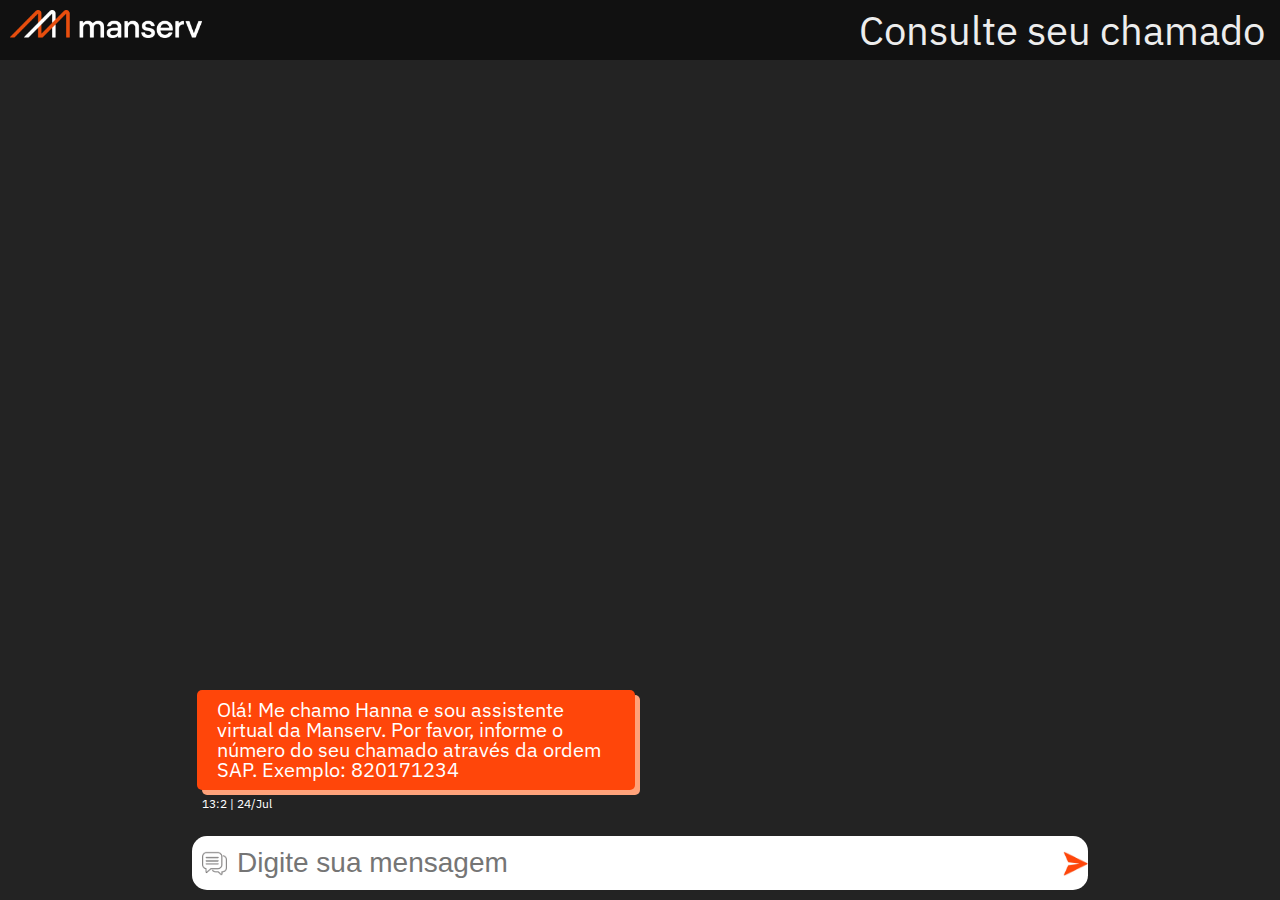
==== index.html @ 4490d0e8 "Add files via upload" ====
<!DOCTYPE html>
<html lang="en">
<head>
    <meta charset="UTF-8">
    <meta name="viewport" content="width=device-width, initial-scale=1.0">
    <link rel="stylesheet" href="reset.css">
    <link rel="stylesheet" href="style.css">
    <title>Chamados Manserv</title>
</head>
<body>
    <header class="header">
        <img src="imgs/logo_manserv.png" alt="logo manserv">
        <h3>Consulte seu chamado</h3>   
    </header>
    <div class="chat">
        <div class="chat-messages" id="chat-messages">
            <!--where chat messages will go-->
        </div>
        <div class="text-box">
            <img src="imgs/icone_balao.png" alt="balao de texto" class="icon-left">
            <input
                type="text"
                class="form-control"
                placeholder="Digite sua mensagem"
                id="searchTxt"
            />
            <img src="imgs/icone_enviar.png" alt="botao enviar" class="icon-right" onclick="sendMessage()">
        </div>
    </div>
    <script src="export.js"></script>
    <script src="script.js"></script>
</body>
</html>
---- style.css ----
@import url('https://fonts.googleapis.com/css2?family=IBM+Plex+Sans:ital,wght@0,100;0,200;0,300;0,400;0,500;0,600;0,700;1,100;1,200;1,300;1,400;1,500;1,600;1,700&display=swap');

:root{
    --plumbum: rgb(35,35,35);
    --ice: rgb(237,237,237);
    --orange: rgb(255,70,10);
    --dark-plumbum: rgb(17,17,17);

    --main-font: 'IBM Plex Sans', serif;
    --main-font-regular: 400;
    --main-font-light: 300;
}

.header{
    margin: none;
    padding: none;
    background-color: var(--dark-plumbum);
    display: flex;
    flex-direction: row;
    justify-content: space-between;
    font-size: 40px;
}

.header img{
    width: 15%;
    height: 15%;
    margin: 10px;
}

.header h3{
    margin: 10px 15px;
    color: var(--ice);
    font-family: var(--main-font);
    font-weight: var(--main-font-regular);
}

body{
    background-color: var(--plumbum);
    font-family: var(--main-font);
    font-weight: var(--main-font-regular);
}

.chat{
    display: flex;
    flex-direction: column;
    align-items: center;
    height: auto;
    width: 100%;
}

.chat-messages{
    height: auto;
    max-height: 83.5%;
    width: 70%;
    display: grid;
    grid-template-columns: 1fr 1fr;
    overflow-y: scroll;
    scroll-behavior: auto;
    scrollbar-width: none;
    position: absolute;
    bottom: 90px;
}

.incoming-message{
    margin: 5px 5px;
    width: auto;
    max-width: 90%;
    padding: 10px 20px;
    height: auto;
    background-color: var(--orange);
    color: white;
    box-shadow: 5px 5px rgb(255,162,122);
    font-size: 20px;
    border-radius: 5px;
}

.outgoing-message{
    width: auto;
    max-width: 90%;
    padding: 10px 20px;
    height: auto;
    background-color: var(--ice);
    color: var(--plumbum);
    box-shadow: 5px 5px white;
    font-size: 20px;
    border-radius: 5px;
}

.time{
    width: auto;
    color: white;
    display: block;
    font-size: 12px;
    margin: 8px 0 0;
    padding-left: 10px;
}

.text-box{
    width: 70%;
    height: 6%;
    background-color: white;
    display: flex;
    flex-direction: row;
    position: fixed;
    bottom: 10px;
    align-items: center;
    border-radius: 15px;
}

.form-control{
    outline: none;
    border: none;
    margin: 0;
    padding: 0;
    font-size: 28px;
    width: 93%;
}

.icon-left{
    width: 25px;
    height: 25px;
    padding: 0 10px;
}

.icon-right{
    width: 25px;
    height: 25px;
}
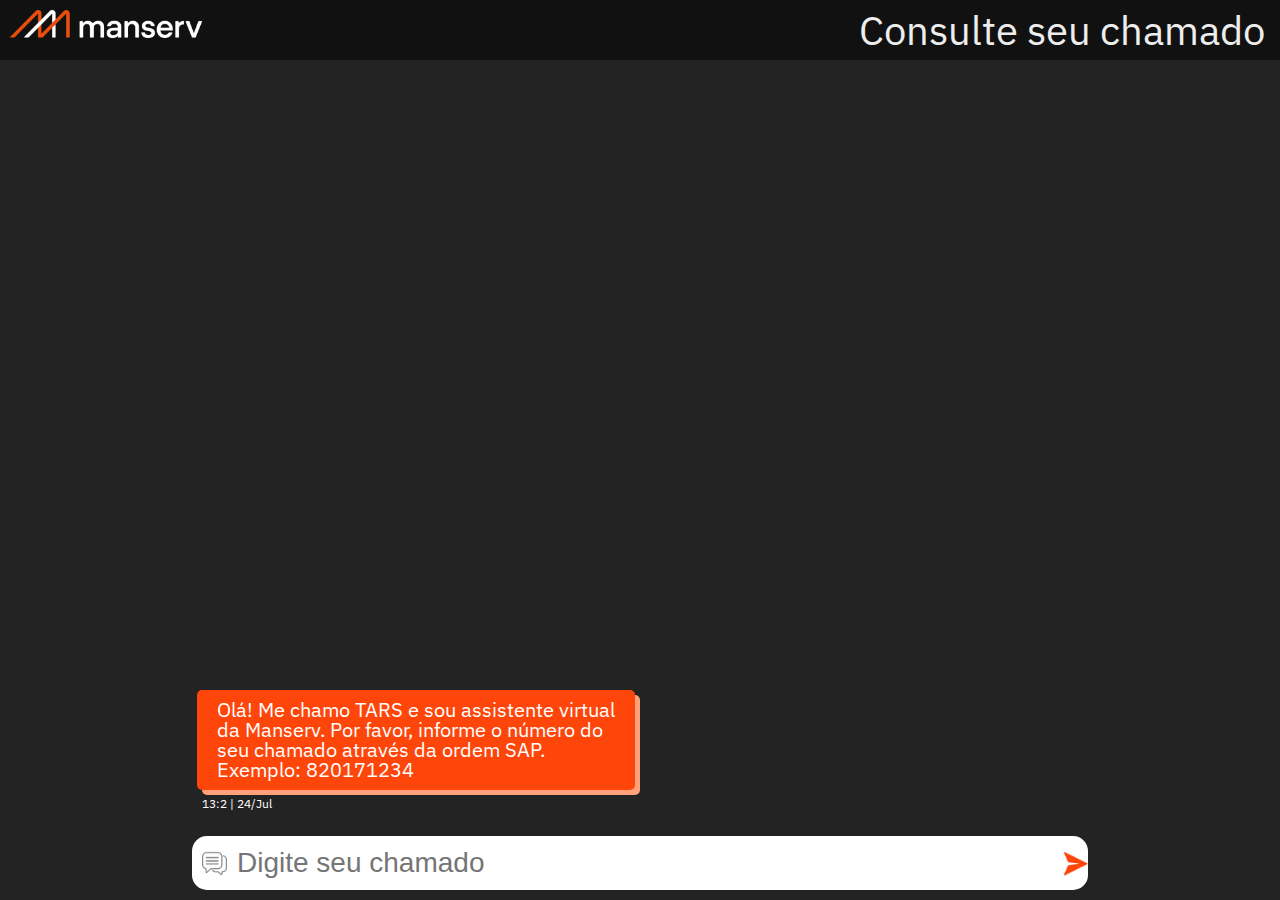
==== commit 3a88249a: "v1" ====
--- a/index.html
+++ b/index.html
@@ -1,33 +1,33 @@
-<!DOCTYPE html>
-<html lang="en">
-<head>
-    <meta charset="UTF-8">
-    <meta name="viewport" content="width=device-width, initial-scale=1.0">
-    <link rel="stylesheet" href="reset.css">
-    <link rel="stylesheet" href="style.css">
-    <title>Chamados Manserv</title>
-</head>
-<body>
-    <header class="header">
-        <img src="imgs/logo_manserv.png" alt="logo manserv">
-        <h3>Consulte seu chamado</h3>   
-    </header>
-    <div class="chat">
-        <div class="chat-messages" id="chat-messages">
-            <!--where chat messages will go-->
-        </div>
-        <div class="text-box">
-            <img src="imgs/icone_balao.png" alt="balao de texto" class="icon-left">
-            <input
-                type="text"
-                class="form-control"
-                placeholder="Digite sua mensagem"
-                id="searchTxt"
-            />
-            <img src="imgs/icone_enviar.png" alt="botao enviar" class="icon-right" onclick="sendMessage()">
-        </div>
-    </div>
-    <script src="export.js"></script>
-    <script src="script.js"></script>
-</body>
+<!DOCTYPE html>
+<html lang="en">
+<head>
+    <meta charset="UTF-8">
+    <meta name="viewport" content="width=device-width, initial-scale=1.0">
+    <link rel="stylesheet" href="reset.css">
+    <link rel="stylesheet" href="style.css">
+    <title>Chamados Manserv</title>
+</head>
+<body>
+    <header class="header">
+        <img src="imgs/logo_manserv.png" alt="logo manserv">
+        <h3>Consulte seu chamado</h3>   
+    </header>
+    <div class="chat">
+        <div class="chat-messages" id="chat-messages">
+            <!--where chat messages will go-->
+        </div>
+        <div class="text-box">
+            <img src="imgs/icone_balao.png" alt="balao de texto" class="icon-left">
+            <input
+                type="text"
+                class="form-control"
+                placeholder="Digite seu chamado"
+                id="searchTxt"
+            />
+            <img src="imgs/icone_enviar.png" alt="botao enviar" class="icon-right" onclick="sendMessage()">
+        </div>
+    </div>
+    <script src="export.js"></script>
+    <script src="script.js"></script>
+</body>
 </html>--- a/style.css
+++ b/style.css
@@ -1,128 +1,128 @@
-@import url('https://fonts.googleapis.com/css2?family=IBM+Plex+Sans:ital,wght@0,100;0,200;0,300;0,400;0,500;0,600;0,700;1,100;1,200;1,300;1,400;1,500;1,600;1,700&display=swap');
-
-:root{
-    --plumbum: rgb(35,35,35);
-    --ice: rgb(237,237,237);
-    --orange: rgb(255,70,10);
-    --dark-plumbum: rgb(17,17,17);
-
-    --main-font: 'IBM Plex Sans', serif;
-    --main-font-regular: 400;
-    --main-font-light: 300;
-}
-
-.header{
-    margin: none;
-    padding: none;
-    background-color: var(--dark-plumbum);
-    display: flex;
-    flex-direction: row;
-    justify-content: space-between;
-    font-size: 40px;
-}
-
-.header img{
-    width: 15%;
-    height: 15%;
-    margin: 10px;
-}
-
-.header h3{
-    margin: 10px 15px;
-    color: var(--ice);
-    font-family: var(--main-font);
-    font-weight: var(--main-font-regular);
-}
-
-body{
-    background-color: var(--plumbum);
-    font-family: var(--main-font);
-    font-weight: var(--main-font-regular);
-}
-
-.chat{
-    display: flex;
-    flex-direction: column;
-    align-items: center;
-    height: auto;
-    width: 100%;
-}
-
-.chat-messages{
-    height: auto;
-    max-height: 83.5%;
-    width: 70%;
-    display: grid;
-    grid-template-columns: 1fr 1fr;
-    overflow-y: scroll;
-    scroll-behavior: auto;
-    scrollbar-width: none;
-    position: absolute;
-    bottom: 90px;
-}
-
-.incoming-message{
-    margin: 5px 5px;
-    width: auto;
-    max-width: 90%;
-    padding: 10px 20px;
-    height: auto;
-    background-color: var(--orange);
-    color: white;
-    box-shadow: 5px 5px rgb(255,162,122);
-    font-size: 20px;
-    border-radius: 5px;
-}
-
-.outgoing-message{
-    width: auto;
-    max-width: 90%;
-    padding: 10px 20px;
-    height: auto;
-    background-color: var(--ice);
-    color: var(--plumbum);
-    box-shadow: 5px 5px white;
-    font-size: 20px;
-    border-radius: 5px;
-}
-
-.time{
-    width: auto;
-    color: white;
-    display: block;
-    font-size: 12px;
-    margin: 8px 0 0;
-    padding-left: 10px;
-}
-
-.text-box{
-    width: 70%;
-    height: 6%;
-    background-color: white;
-    display: flex;
-    flex-direction: row;
-    position: fixed;
-    bottom: 10px;
-    align-items: center;
-    border-radius: 15px;
-}
-
-.form-control{
-    outline: none;
-    border: none;
-    margin: 0;
-    padding: 0;
-    font-size: 28px;
-    width: 93%;
-}
-
-.icon-left{
-    width: 25px;
-    height: 25px;
-    padding: 0 10px;
-}
-
-.icon-right{
-    width: 25px;
-    height: 25px;
+@import url('https://fonts.googleapis.com/css2?family=IBM+Plex+Sans:ital,wght@0,100;0,200;0,300;0,400;0,500;0,600;0,700;1,100;1,200;1,300;1,400;1,500;1,600;1,700&display=swap');
+
+:root{
+    --plumbum: rgb(35,35,35);
+    --ice: rgb(237,237,237);
+    --orange: rgb(255,70,10);
+    --dark-plumbum: rgb(17,17,17);
+
+    --main-font: 'IBM Plex Sans', serif;
+    --main-font-regular: 400;
+    --main-font-light: 300;
+}
+
+.header{
+    margin: none;
+    padding: none;
+    background-color: var(--dark-plumbum);
+    display: flex;
+    flex-direction: row;
+    justify-content: space-between;
+    font-size: 40px;
+}
+
+.header img{
+    width: 15%;
+    height: 15%;
+    margin: 10px;
+}
+
+.header h3{
+    margin: 10px 15px;
+    color: var(--ice);
+    font-family: var(--main-font);
+    font-weight: var(--main-font-regular);
+}
+
+body{
+    background-color: var(--plumbum);
+    font-family: var(--main-font);
+    font-weight: var(--main-font-regular);
+}
+
+.chat{
+    display: flex;
+    flex-direction: column;
+    align-items: center;
+    height: auto;
+    width: 100%;
+}
+
+.chat-messages{
+    height: auto;
+    max-height: 83.5%;
+    width: 70%;
+    display: grid;
+    grid-template-columns: 1fr 1fr;
+    overflow-y: scroll;
+    scroll-behavior: auto;
+    scrollbar-width: none;
+    position: absolute;
+    bottom: 90px;
+}
+
+.incoming-message{
+    margin: 5px 5px;
+    width: auto;
+    max-width: 90%;
+    padding: 10px 20px;
+    height: auto;
+    background-color: var(--orange);
+    color: white;
+    box-shadow: 5px 5px rgb(255,162,122);
+    font-size: 20px;
+    border-radius: 5px;
+}
+
+.outgoing-message{
+    width: auto;
+    max-width: 90%;
+    padding: 10px 20px;
+    height: auto;
+    background-color: var(--ice);
+    color: var(--plumbum);
+    box-shadow: 5px 5px white;
+    font-size: 20px;
+    border-radius: 5px;
+}
+
+.time{
+    width: auto;
+    color: white;
+    display: block;
+    font-size: 12px;
+    margin: 8px 0 0;
+    padding-left: 10px;
+}
+
+.text-box{
+    width: 70%;
+    height: 6%;
+    background-color: white;
+    display: flex;
+    flex-direction: row;
+    position: fixed;
+    bottom: 10px;
+    align-items: center;
+    border-radius: 15px;
+}
+
+.form-control{
+    outline: none;
+    border: none;
+    margin: 0;
+    padding: 0;
+    font-size: 28px;
+    width: 93%;
+}
+
+.icon-left{
+    width: 25px;
+    height: 25px;
+    padding: 0 10px;
+}
+
+.icon-right{
+    width: 25px;
+    height: 25px;
 }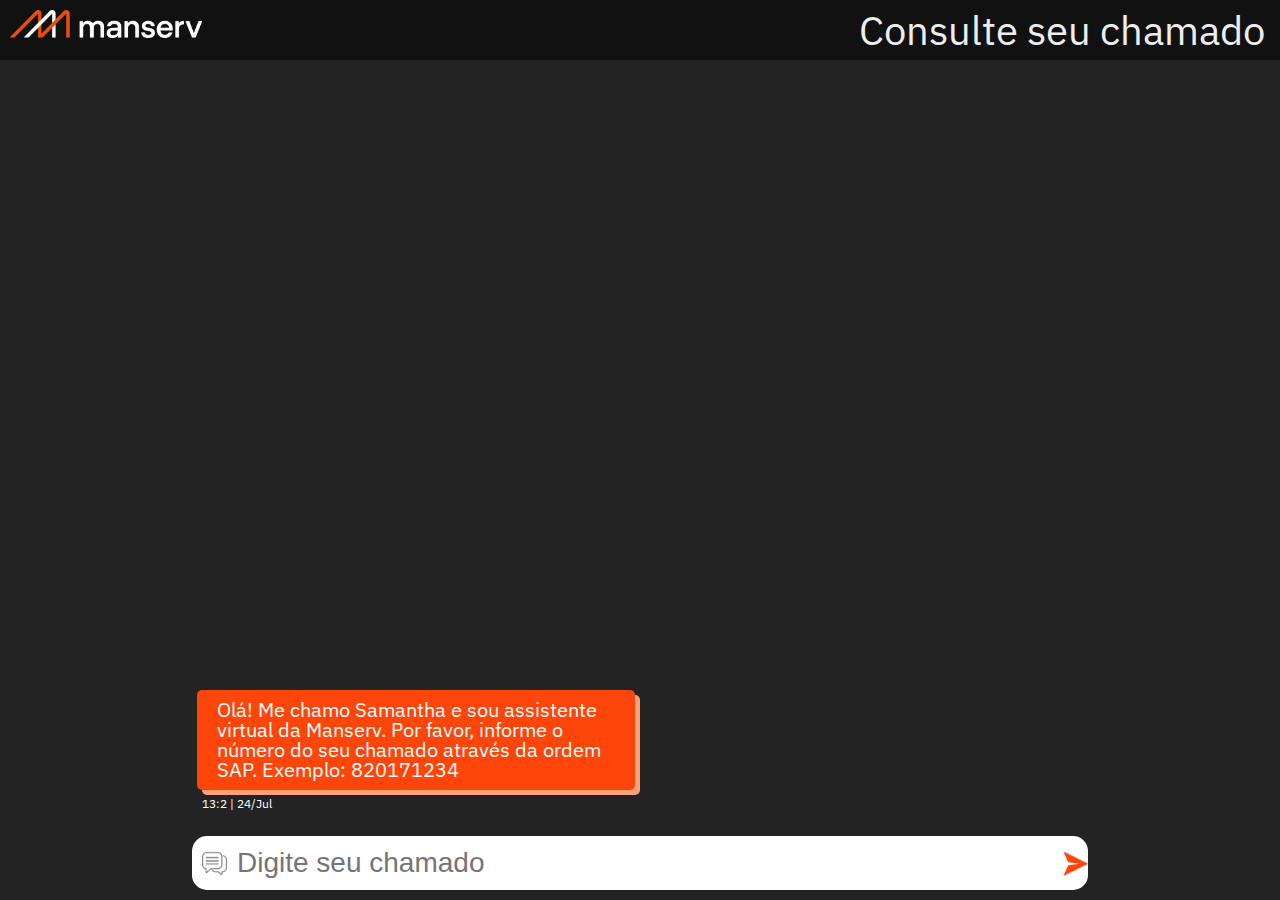
==== commit ce96142b: "test" ====
--- a/index.html
+++ b/index.html
@@ -1,33 +1,33 @@
-<!DOCTYPE html>
-<html lang="en">
-<head>
-    <meta charset="UTF-8">
-    <meta name="viewport" content="width=device-width, initial-scale=1.0">
-    <link rel="stylesheet" href="reset.css">
-    <link rel="stylesheet" href="style.css">
-    <title>Chamados Manserv</title>
-</head>
-<body>
-    <header class="header">
-        <img src="imgs/logo_manserv.png" alt="logo manserv">
-        <h3>Consulte seu chamado</h3>   
-    </header>
-    <div class="chat">
-        <div class="chat-messages" id="chat-messages">
-            <!--where chat messages will go-->
-        </div>
-        <div class="text-box">
-            <img src="imgs/icone_balao.png" alt="balao de texto" class="icon-left">
-            <input
-                type="text"
-                class="form-control"
-                placeholder="Digite seu chamado"
-                id="searchTxt"
-            />
-            <img src="imgs/icone_enviar.png" alt="botao enviar" class="icon-right" onclick="sendMessage()">
-        </div>
-    </div>
-    <script src="export.js"></script>
-    <script src="script.js"></script>
-</body>
+<!DOCTYPE html>
+<html lang="en">
+<head>
+    <meta charset="UTF-8">
+    <meta name="viewport" content="width=device-width, initial-scale=1.0">
+    <link rel="stylesheet" href="reset.css">
+    <link rel="stylesheet" href="style.css">
+    <title>Chamados Manserv</title>
+</head>
+<body>
+    <header class="header">
+        <img src="imgs/logo_manserv.png" alt="logo manserv">
+        <h3>Consulte seu chamado</h3>   
+    </header>
+    <div class="chat">
+        <div class="chat-messages" id="chat-messages">
+            <!--where chat messages will go-->
+        </div>
+        <div class="text-box">
+            <img src="imgs/icone_balao.png" alt="balao de texto" class="icon-left">
+            <input
+                type="text"
+                class="form-control"
+                placeholder="Digite seu chamado"
+                id="searchTxt"
+            />
+            <img src="imgs/icone_enviar.png" alt="botao enviar" class="icon-right" onclick="sendMessage()">
+        </div>
+    </div>
+    <script src="export.js"></script>
+    <script src="script.js"></script>
+</body>
 </html>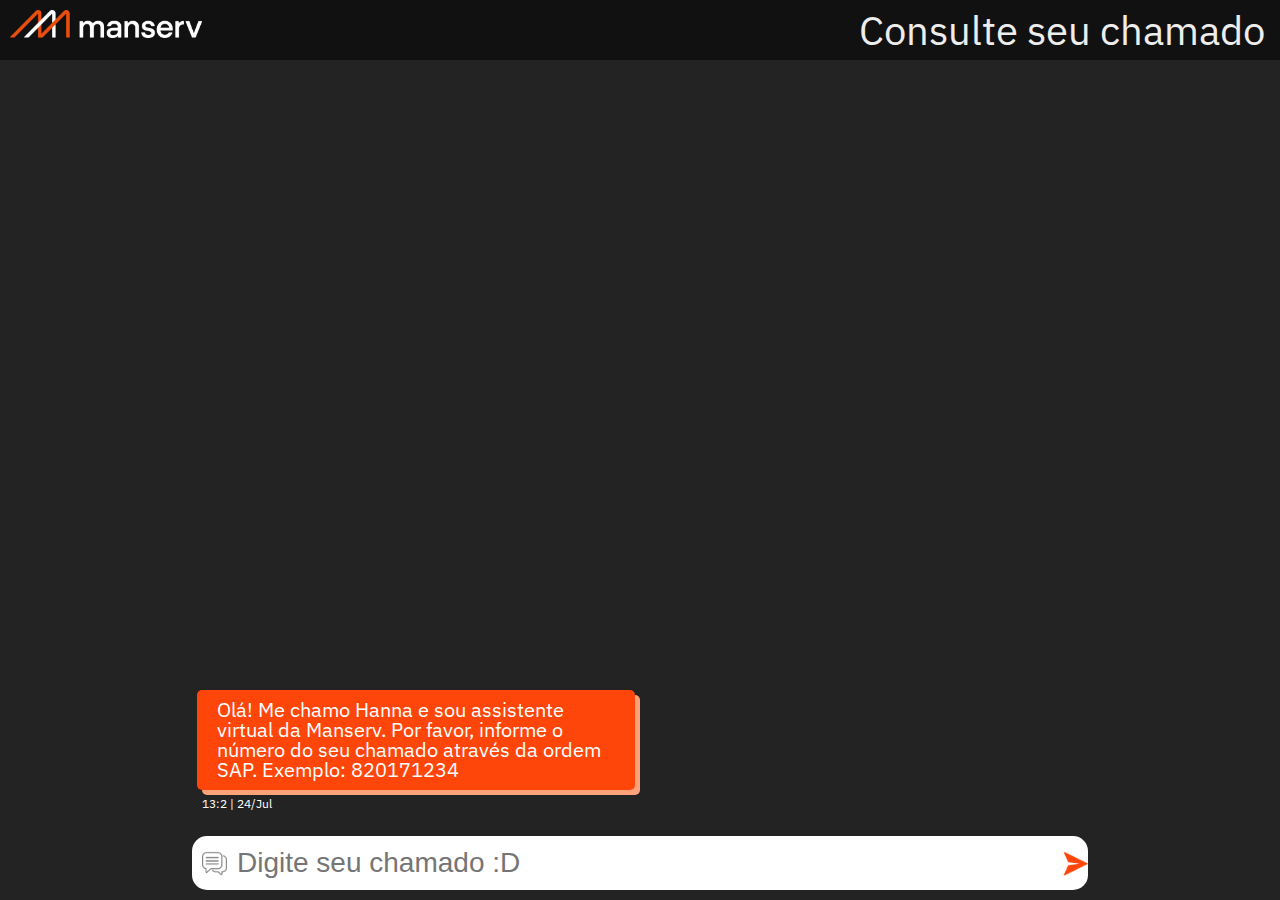
==== commit 44881424: "v1" ====
--- a/index.html
+++ b/index.html
@@ -21,7 +21,7 @@
             <input
                 type="text"
                 class="form-control"
-                placeholder="Digite seu chamado"
+                placeholder="Digite seu chamado :D"
                 id="searchTxt"
             />
             <img src="imgs/icone_enviar.png" alt="botao enviar" class="icon-right" onclick="sendMessage()">
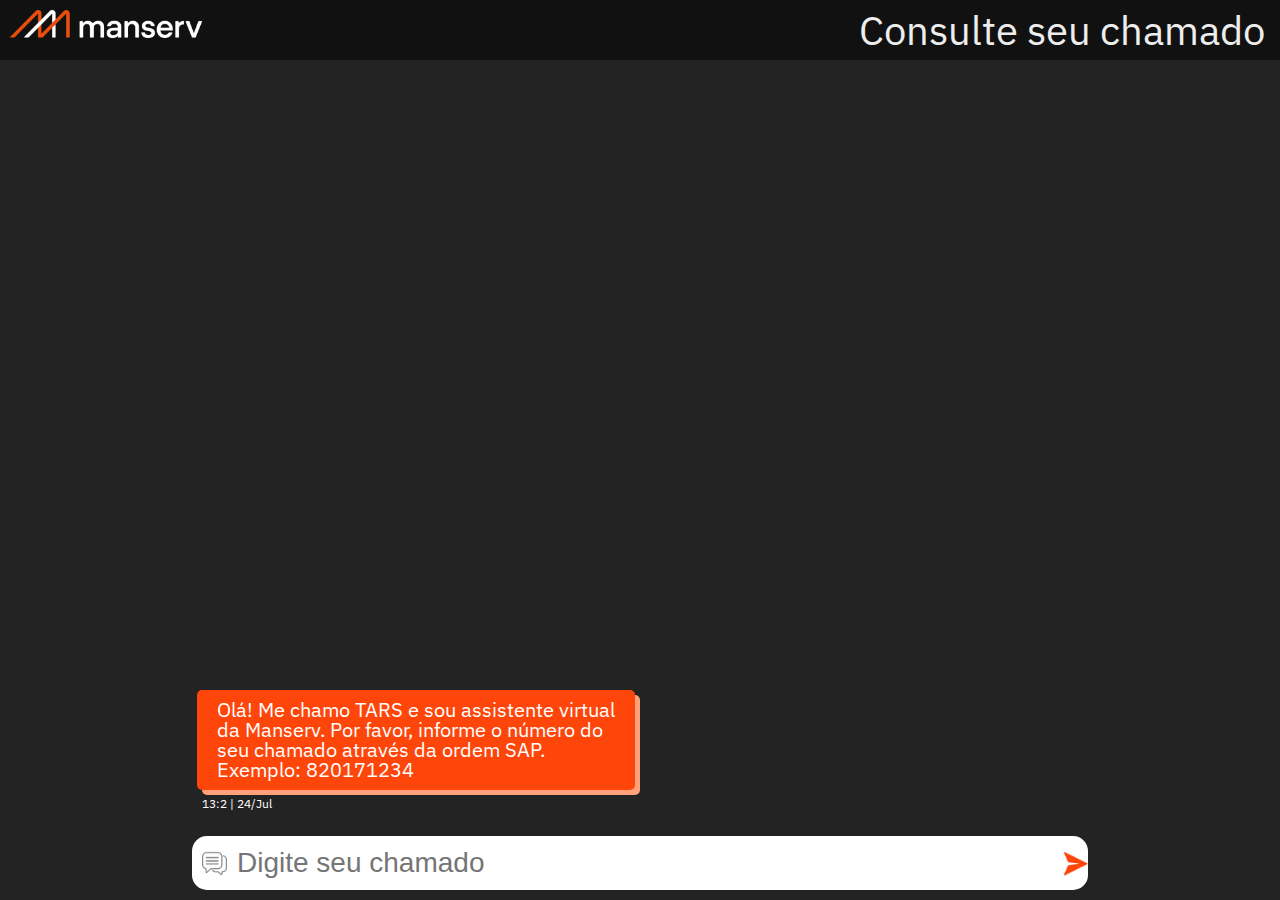
==== commit bd892e31: "2703" ====
--- a/index.html
+++ b/index.html
@@ -21,7 +21,7 @@
             <input
                 type="text"
                 class="form-control"
-                placeholder="Digite seu chamado :D"
+                placeholder="Digite seu chamado"
                 id="searchTxt"
             />
             <img src="imgs/icone_enviar.png" alt="botao enviar" class="icon-right" onclick="sendMessage()">
